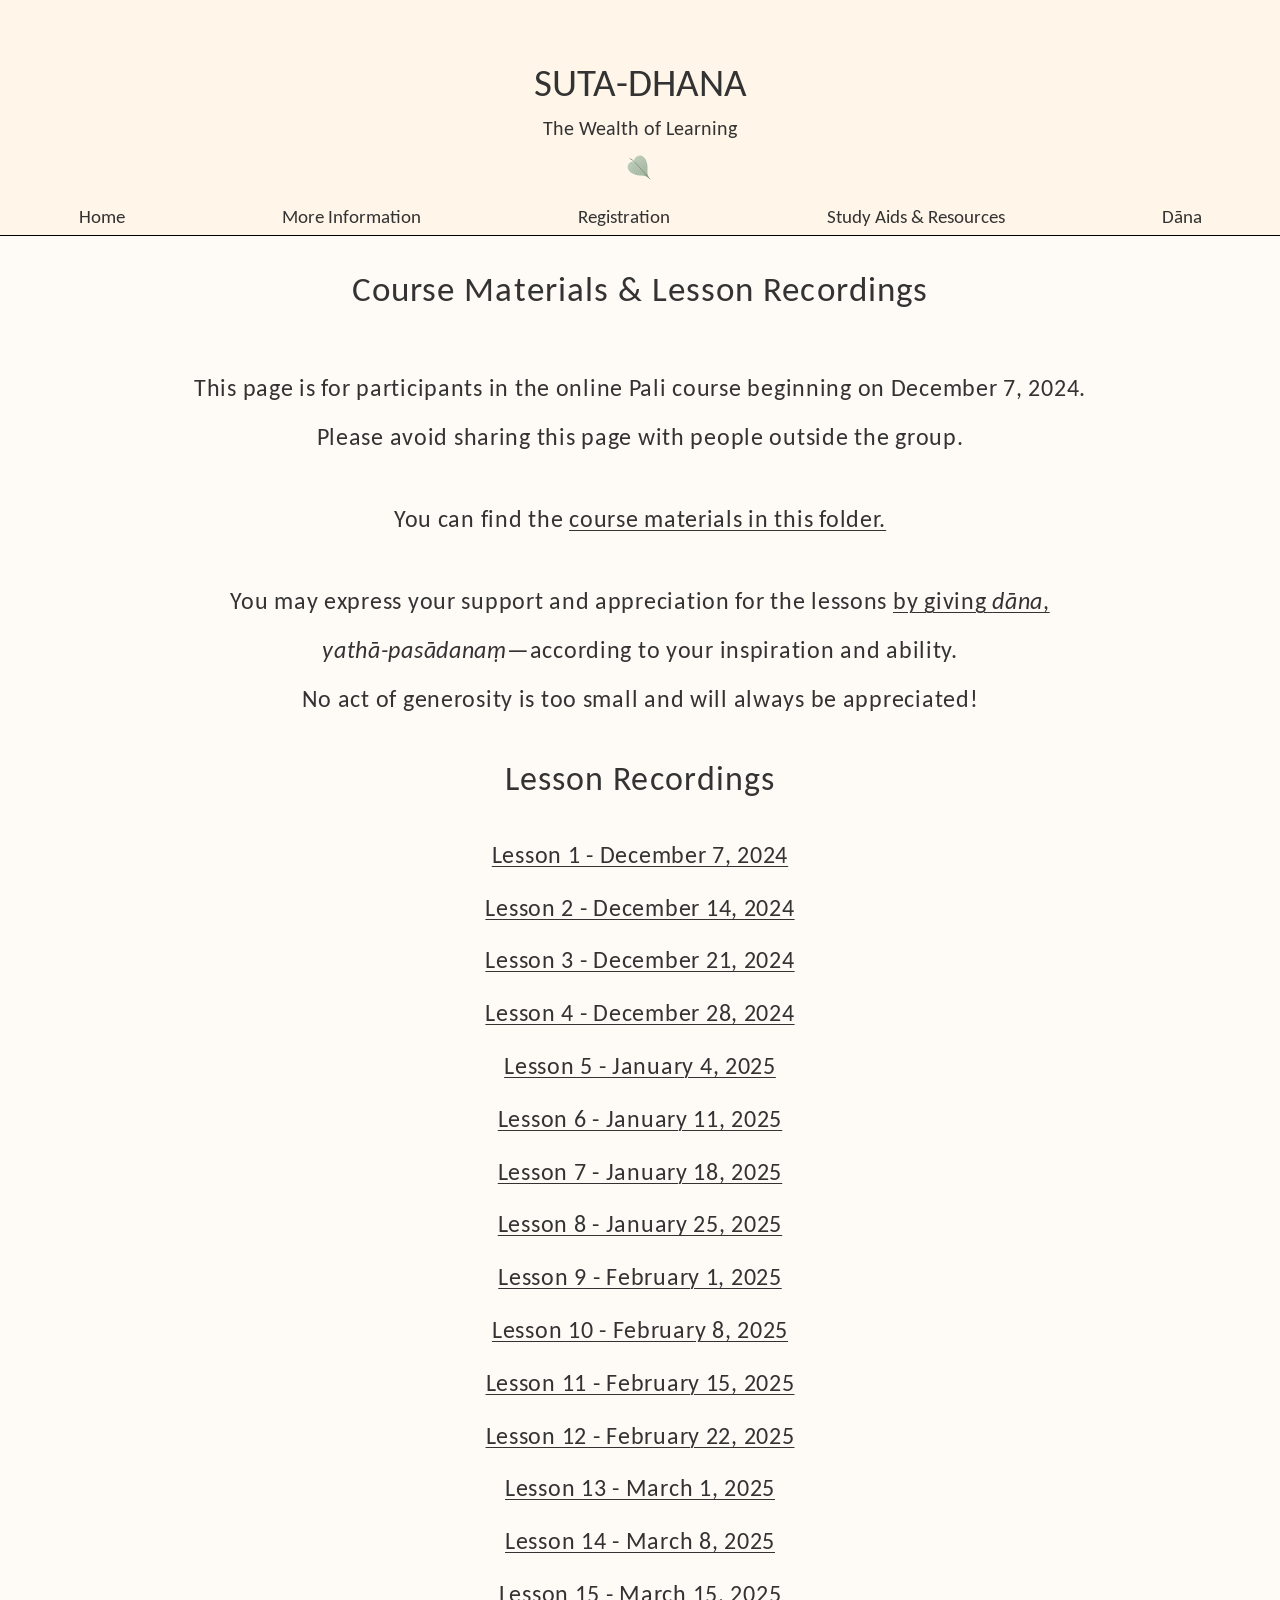
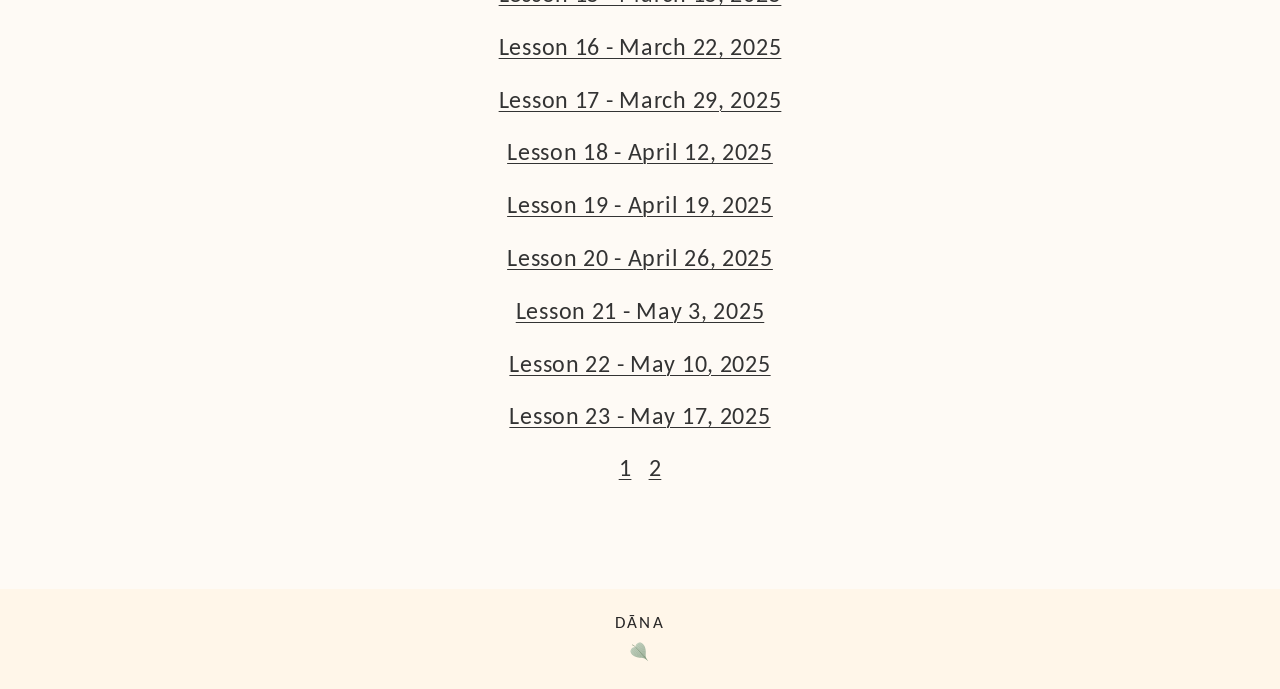
==== 1/index.html @ 79109514 "Menu arrow: hide the part above the line Co-Authored-By: Claude Opus 5.5 <noreply@anthropic.com> Cla" ====
<!doctype html>
<html lang="en">
<head>
<meta charset="utf-8">
<meta name="viewport" content="width=device-width, initial-scale=1">
<title>1 | SUTA-DHANA</title>

<meta property="og:title" content="1 | SUTA-DHANA">
<meta property="og:site_name" content="SUTA-DHANA">
<meta property="og:url" content="https://www.sutadhana.com/1">
<meta name="google-site-verification" content="1Zi5jL2XU_an9RShy3Urpecro5rbOCZsxssGdljeDTs">
<meta name="msvalidate.01" content="31045E5BEB0F0FA9DA4D48A73254A06D">
<link rel="canonical" href="https://www.sutadhana.com/1">
<meta name="robots" content="noindex">
<link rel="icon" href="../assets/leaf.svg" type="image/svg+xml">
<link rel="preconnect" href="https://fonts.googleapis.com">
<link rel="preconnect" href="https://fonts.gstatic.com" crossorigin>
<link href="https://fonts.googleapis.com/css2?family=Carlito:ital,wght@0,400;0,700;1,400&family=Heebo:wght@300&display=swap" rel="stylesheet">
<link rel="stylesheet" href="../assets/style.css?v=6">
</head>
<body>
<a class="skip" href="#main">Skip to Main Content</a>
<header class="site-header">
  <a class="brand" href="../">SUTA-DHANA</a>
  <p class="tagline">The Wealth of Learning</p>
  <img class="leaf" src="../assets/leaf.svg" alt="" width="34" height="34">
  <nav aria-label="Site"><ul><li><a href="../">Home</a></li><li><a href="../more-information/">More Information</a></li><li><a href="../registration/">Registration</a></li><li><a href="../study-aids-resources/">Study Aids &amp; Resources</a></li><li><a href="../d%C4%81na/">Dāna</a></li></ul></nav>
</header>
<main id="main">

<section class="band prose center">
  <h1 class="page-title">Course Materials &amp; Lesson Recordings</h1>
  <p>This page is for participants in the online Pali course beginning on December 7, 2024.<br>Please avoid sharing this page with people outside the group.</p>
  
  <p>You can find the <a href="https://vipassanatrust-my.sharepoint.com/:f:/g/personal/mor_ifrah_dhamma_org/Er7VzQrjdDhNlajwcHk9JBcBuGQPhOGr_GOzfE1rk6DACA?e=k2adtb">course materials in this folder.</a></p>
  <p>You may express your support and appreciation for the lessons <a href="https://paypal.me/sutadhana?country.x=IL&locale.x=en_US">by giving <em>dāna</em>,</a><br><em>yathā-pasādanaṃ</em>—according to your inspiration and ability.<br>No act of generosity is too small and will always be appreciated!</p>
  <h2 class="section-h">Lesson Recordings</h2>
  <ul class="recs"><li><a href="https://vipassanatrust-my.sharepoint.com/:v:/g/personal/mor_ifrah_dhamma_org/EWot0SCQHkxFsFdSp2YxpIkB9xtXpBBGP6aLZ2snIsMVrQ?e=UJjLa4">Lesson 1 - December 7, 2024</a></li><li><a href="https://vipassanatrust-my.sharepoint.com/:v:/g/personal/mor_ifrah_dhamma_org/EeVJA6hK9ttNlKOUwK4Dec8BzSCnsr7F3egWa2uI0Bn2dQ?e=gJEty7">Lesson 2 - December 14, 2024</a></li><li><a href="https://vipassanatrust-my.sharepoint.com/:v:/g/personal/mor_ifrah_dhamma_org/EWhkx1FvSrNMnU5Nqx1fpcIBiS7IsZ9H_KXKrCWP6f57uQ?e=LYz7y8">Lesson 3 - December 21, 2024</a></li><li><a href="https://vipassanatrust-my.sharepoint.com/:v:/g/personal/mor_ifrah_dhamma_org/ETKOzZnPRZVDvdYTXExYrFsBnj7MSH6Myc98xQ-Ygp7_Xg?e=DeC3sv">Lesson 4 - December 28, 2024</a></li><li><a href="https://vipassanatrust-my.sharepoint.com/:v:/g/personal/mor_ifrah_dhamma_org/ETUY3jylbMJEkQsCcZSjxG0BerVgAHs6MJr9P5j6ByOc_g?e=M6KBVQ">Lesson 5 - January 4, 2025</a></li><li><a href="https://vipassanatrust-my.sharepoint.com/:v:/g/personal/mor_ifrah_dhamma_org/ESwkET15wg1BnZGrRha4EQ4BaA75fCr-i27UNPAOP3etuQ?e=V7u06j">Lesson 6 - January 11, 2025</a></li><li><a href="https://vipassanatrust-my.sharepoint.com/:v:/g/personal/mor_ifrah_dhamma_org/Eax-sgaNz8RNgSkjWygwcq8BS5mQ-Mkwwkcxjas1CAn3XQ?e=hvg7m6">Lesson 7 - January 18, 2025</a></li><li><a href="https://vipassanatrust-my.sharepoint.com/:v:/g/personal/mor_ifrah_dhamma_org/EZKUBwdr60dJvaoR12q7AFABwSbgyZsxzAFrxtxVpJf36g?e=vNQc0V">Lesson 8 - January 25, 2025</a></li><li><a href="https://vipassanatrust-my.sharepoint.com/:v:/g/personal/mor_ifrah_dhamma_org/EQDHVoCnZb9DiqFkI2yGYrYB_4xxRRQngEApupico_jXCg?e=f8RqA3">Lesson 9 - February 1, 2025</a></li><li><a href="https://vipassanatrust-my.sharepoint.com/:v:/g/personal/mor_ifrah_dhamma_org/EXBkuRPgX_dNmtM4FeCmb9gBZhrYvgaJ8_q01w2rlEJYXA?nav=eyJyZWZlcnJhbEluZm8iOnsicmVmZXJyYWxBcHAiOiJTdHJlYW1XZWJBcHAiLCJyZWZlcnJhbFZpZXciOiJTaGFyZURpYWxvZy1MaW5rIiwicmVmZXJyYWxBcHBQbGF0Zm9ybSI6IldlYiIsInJlZmVycmFsTW9kZSI6InZpZXcifX0%3D&amp;e=vrieeV">Lesson 10 - February 8, 2025</a></li><li><a href="https://vipassanatrust-my.sharepoint.com/:v:/g/personal/mor_ifrah_dhamma_org/Ed_M8pS4aqhFpPYHHXGyGcABBWbJ_nW5stOLmjbScJztGw?e=BTEaPM">Lesson 11 - February 15, 2025</a></li><li><a href="https://vipassanatrust-my.sharepoint.com/:v:/g/personal/mor_ifrah_dhamma_org/EapHba7VU9JCia18Of8M1boB1ExCD1OnH5QPIJKAvmL-OA?e=pDdRjB">Lesson 12 - February 22, 2025</a></li><li><a href="https://vipassanatrust-my.sharepoint.com/:v:/g/personal/mor_ifrah_dhamma_org/ET8-GgEI7RdHiH69-c32CrYB3GdiFu0dNzO4dN37BYLU2g?e=7eyZY7">Lesson 13 - March 1, 2025</a></li><li><a href="https://vipassanatrust-my.sharepoint.com/:v:/g/personal/mor_ifrah_dhamma_org/EUyxKMyyE19EtGWp9gvEd-gBXGWtfmza3pvTzNJxlEBCrg?nav=eyJyZWZlcnJhbEluZm8iOnsicmVmZXJyYWxBcHAiOiJTdHJlYW1XZWJBcHAiLCJyZWZlcnJhbFZpZXciOiJTaGFyZURpYWxvZy1MaW5rIiwicmVmZXJyYWxBcHBQbGF0Zm9ybSI6IldlYiIsInJlZmVycmFsTW9kZSI6InZpZXcifX0%3D&amp;e=7NLlAO">Lesson 14 - March 8, 2025</a></li><li><a href="https://vipassanatrust-my.sharepoint.com/:v:/g/personal/mor_ifrah_dhamma_org/Eb2_U5FVEmRGlllB9-Lu2PABKJ6SaP6N1JsD-P_QXu5PFw?nav=eyJyZWZlcnJhbEluZm8iOnsicmVmZXJyYWxBcHAiOiJTdHJlYW1XZWJBcHAiLCJyZWZlcnJhbFZpZXciOiJTaGFyZURpYWxvZy1MaW5rIiwicmVmZXJyYWxBcHBQbGF0Zm9ybSI6IldlYiIsInJlZmVycmFsTW9kZSI6InZpZXcifX0%3D&amp;e=rlgQwX">Lesson 15 - March 15, 2025</a></li><li><a href="https://vipassanatrust-my.sharepoint.com/:v:/g/personal/mor_ifrah_dhamma_org/EXZ1kBDcKdBPkzOChhShE9ABkC7K7mYTJGc5MlPdqpmkQA?e=4Qtn1s">Lesson 16 - March 22, 2025</a></li><li><a href="https://vipassanatrust-my.sharepoint.com/:v:/g/personal/mor_ifrah_dhamma_org/EUAaRQuprnVKuAoi_aHsn5kB2Q3zmv_p_v4X7i44GJplhQ?e=OoWvGj">Lesson 17 - March 29, 2025</a></li><li><a href="https://vipassanatrust-my.sharepoint.com/:v:/g/personal/mor_ifrah_dhamma_org/EdowrdCh8WhOvjepSYVbCUUBFFx1knecP7wVsVuSUJzhHQ?nav=eyJyZWZlcnJhbEluZm8iOnsicmVmZXJyYWxBcHAiOiJTdHJlYW1XZWJBcHAiLCJyZWZlcnJhbFZpZXciOiJTaGFyZURpYWxvZy1MaW5rIiwicmVmZXJyYWxBcHBQbGF0Zm9ybSI6IldlYiIsInJlZmVycmFsTW9kZSI6InZpZXcifX0%3D&amp;e=WlLAab">Lesson 18 - April 12, 2025</a></li><li><a href="https://vipassanatrust-my.sharepoint.com/:v:/g/personal/mor_ifrah_dhamma_org/EUjZtwnplZBIvkWxyFLZMXABwtKFrhtr2Jle4H5qKtyLJQ?e=1HGsty">Lesson 19 - April 19, 2025</a></li><li><a href="https://vipassanatrust-my.sharepoint.com/:v:/g/personal/mor_ifrah_dhamma_org/Ece6StL9aHBEiFy0mEJVJbIBKO57zWnablKawBnv15bWRQ?e=bB8rb5">Lesson 20 - April 26, 2025</a></li><li><a href="https://vipassanatrust-my.sharepoint.com/:v:/g/personal/mor_ifrah_dhamma_org/EZFWSALdx6tCoSlhGrp2YxABBLiNJLrpUpMQN_UrFSFgTw?nav=eyJyZWZlcnJhbEluZm8iOnsicmVmZXJyYWxBcHAiOiJTdHJlYW1XZWJBcHAiLCJyZWZlcnJhbFZpZXciOiJTaGFyZURpYWxvZy1MaW5rIiwicmVmZXJyYWxBcHBQbGF0Zm9ybSI6IldlYiIsInJlZmVycmFsTW9kZSI6InZpZXcifX0%3D&amp;e=d8uVzc">Lesson 21 - May 3, 2025</a></li><li><a href="https://vipassanatrust-my.sharepoint.com/:v:/g/personal/mor_ifrah_dhamma_org/EdHgIv87BS9NsOE1RInXbbgB1W7RPvIpewRf8-15ug1PKA?e=vmMGDO">Lesson 22 - May 10, 2025</a></li><li><a href="https://vipassanatrust-my.sharepoint.com/:v:/g/personal/mor_ifrah_dhamma_org/ETTYLXDvyEVHiiQKzU-edRUBJx2uo30PEiaelid7t1pWnQ?e=nZPuM8">Lesson 23 - May 17, 2025</a></li></ul>
  <p class="center"><a href="https://5d488c73-5c27-4af7-9c7f-d8918f9828d2.filesusr.com/ugd/847b2b_65d874c29c6a4def858067d42d9f61cf.pdf">1</a> &nbsp; <a href="https://5d488c73-5c27-4af7-9c7f-d8918f9828d2.filesusr.com/ugd/847b2b_5e6abbe9508a47af90700cd9c1a6713d.pdf">2</a></p>
</section>

</main>
<footer class="site-footer">
  <a href="../d%C4%81na/">DĀNA</a>
  <img src="../assets/leaf.svg" alt="" width="26" height="26">
</footer>
<script>try{if("scrollRestoration" in history)history.scrollRestoration="manual";if(!location.hash)window.scrollTo(0,0);}catch(e){}</script>
</body>
</html>
---- assets/style.css ----
/* SUTA-DHANA — typography and header colors matched to the original site;
   accents shared with the Pali course app (learn.sutadhana.com) */

/* Calibri files: served from this site (assets/fonts, added at deploy);
   the Wix copies are a fallback until then. */
@font-face { font-family: "SD Calibri Light"; font-display: swap;
  src: url("fonts/calibri-light.woff2") format("woff2"),
       url("https://static.wixstatic.com/ufonts/1305c3_b148631cfd154436a624ee6597fe7682/woff2/file.woff2") format("woff2"); }
@font-face { font-family: "SD Calibri"; font-display: swap;
  src: url("fonts/calibri.woff2") format("woff2"),
       url("https://static.wixstatic.com/ufonts/343069_4415df9871d943c59d432c7dc4fa5beb/woff2/file.woff2") format("woff2"); }
@font-face { font-family: "SD Calibri Bold"; font-weight: 700; font-display: swap;
  src: url("fonts/calibri-bold.woff2") format("woff2"),
       url("https://static.wixstatic.com/ufonts/343069_fca013bff4a24d8c90afe352e06c98c0/woff2/file.woff2") format("woff2"); }

@font-face { font-family: "SD Heebo"; font-weight: 300; font-display: swap;
  src: url("fonts/heebo.woff2") format("woff2"),
       url("https://static.parastorage.com/tag-bundler/api/v1/fonts-cache/googlefont/woff2/s/heebo/v15/NGSpv5_NC0k9P_v6ZUCbLRAHxK1EiSysd0mm.woff2") format("woff2"); }

:root {
  --frame: #FFF6E9;      /* header & footer, as on the original site */
  --surface: #FEFAF5;    /* page */
  --soft: #EEEFE9;       /* alternating bands */
  --ink: #333333;
  --muted: #5F655C;
  --line: #D8D3C4;
  --accent: #5E6E58;     /* sage, shared with the course app */
  --accent-hover: #45523F;
  --accent-ink: #FEFAF5;
  --closed: #FFBABA;
  --hl: #E5F0FE;
  --light: "SD Calibri Light", "Calibri Light", Carlito, Calibri, "Segoe UI", sans-serif;
  --reg: "SD Calibri", Calibri, Carlito, "Segoe UI", sans-serif;
  --bold: "SD Calibri Bold", Calibri, Carlito, "Segoe UI", sans-serif;
  --quote: "SD Heebo", "Heebo", sans-serif;
  --col: 980px;
}
* { box-sizing: border-box; }
html { scroll-behavior: auto; }
body { margin: 0; min-height: 100vh; display: flex; flex-direction: column; background: var(--surface); color: var(--ink);
  font-family: var(--light); font-size: 24px; line-height: 2.05; letter-spacing: .03em; -webkit-text-size-adjust: 100%; -webkit-font-smoothing: antialiased; -moz-osx-font-smoothing: grayscale;
  font-variant-ligatures: common-ligatures; }
main { flex: 1 0 auto; }
a { color: var(--ink); text-decoration: underline; text-underline-offset: 3px; text-decoration-thickness: 1px; }
a:hover { color: var(--accent); }
img { max-width: 100%; }
em { font-style: italic; }
.skip { position: absolute; left: -9999px; }
.skip:focus { left: 16px; top: 8px; background: var(--surface); padding: 4px 8px; z-index: 9; }

/* Header */
.site-header { background: var(--frame); text-align: center; padding: 54px 0 0; border-bottom: 1px solid #000; }
.brand { font-family: var(--reg); font-size: 39px; line-height: 1.5; color: var(--ink); text-decoration: none; letter-spacing: 0; }
.brand:hover { color: var(--ink); }
.tagline { margin: 0 0 4px; font-size: 20px; line-height: 1.5; letter-spacing: 0; }
.site-header .leaf { display: block; margin: 8px auto 13px; }
nav ul { list-style: none; margin: 0; padding: 0; display: flex; }
nav li { flex: 1 1 auto; }
nav a { display: block; position: relative; padding: 0 8px; font-size: 19px; line-height: 37px; letter-spacing: 0; color: var(--ink); text-decoration: none; white-space: nowrap; }
nav a:hover { color: var(--accent); }
nav a[aria-current="page"]::after { content: ""; position: absolute; left: 50%; bottom: -1px; width: 13px; height: 13px; background: var(--surface);
  border-right: 1px solid #000; border-bottom: 1px solid #000; transform: translate(-50%, 50%) rotate(45deg); clip-path: polygon(100% 0, 100% 100%, 0 100%); }

/* Bands: one centered column */
.band { padding-block: 57px 64px; padding-inline: max(16px, calc((100% - var(--col)) / 2)); }
.center { text-align: center; }
.right { text-align: right; }
.soft { background: var(--soft); }
.page-title { font-family: var(--reg); font-weight: 400; font-size: 35px; line-height: 1.4; letter-spacing: .03em; margin: 0 0 47px; text-wrap: balance; }
.page-title .wide { letter-spacing: .15em; }
.subtitle { font-family: var(--reg); font-weight: 400; font-size: 28px; line-height: 1.48; letter-spacing: .05em; margin: 0 0 36px; }
.subtitle.light { font-family: var(--light); font-size: 31px; letter-spacing: 0; }
.intro p { margin: 0 0 32px; }
.intro p:last-child { margin-bottom: 0; }
.prose { padding-block: 29px 64px; padding-inline: max(16px, calc((100% - 1040px) / 2)); }
.prose .page-title { margin-bottom: 49px; }
.prose h3 { font-family: var(--bold); font-weight: 700; font-size: 27px; line-height: inherit; margin: 0; }
.prose p { margin: 0 0 33px; }
.btn-outline, .btn, button { display: inline-block; font-family: var(--reg); font-size: 21px; letter-spacing: 0; line-height: 1.4; text-decoration: none; cursor: pointer; }
.btn-outline { border: 1px solid var(--ink); color: var(--ink); background: transparent; padding: 8px 32px; }
.btn-outline:hover { background: var(--accent); border-color: var(--accent); color: var(--accent-ink); }
.btn, button { border: 0; background: var(--accent); color: var(--accent-ink); border-radius: 999px; padding: 8px 42px; }
.btn:hover, button:hover { background: var(--accent-hover); color: var(--accent-ink); }

/* Home: floating leaves and the AN 5.47 quote, placed as on the original */
.intro { position: relative; padding-bottom: 47px; }
.deco { position: absolute; width: 40px; height: 40px; }
.deco-a { top: 337px; left: calc(50% - 483px); }
.deco-b { top: 703px; left: calc(50% + 452px); transform: scaleX(-1); }
.quote-band { background: var(--soft); padding-block: 45px 42px; }
.quote-band .leaf { display: block; }
.leaf-start { margin-left: 181px; }
.leaf-end { margin-left: 726px; transform: scaleX(-1); }
.quote-cols { display: grid; grid-template-columns: 570px 1fr; text-align: left; margin: 12px 0 20px; }
.quote-cols > * { min-width: 0; }
blockquote { margin: 0; max-width: 505px; font-family: var(--quote); font-weight: 300; font-style: italic; font-size: 19px; line-height: 2; letter-spacing: .05em; }
blockquote[lang="pi"], .ref { font-family: Tahoma, Verdana, "DejaVu Sans", sans-serif; font-weight: 400; }
@media (min-width: 761px) { blockquote { white-space: nowrap; } }
.ref { font-size: 15px; line-height: 2; letter-spacing: .05em; margin-top: 42px; }

/* Resources */
.toc-band { padding-block: 32px 30px; border-bottom: 1px solid var(--ink); }
.toc-band .page-title { margin-bottom: 43px; }
.toc-h { font-family: var(--reg); font-weight: 400; font-size: 31px; line-height: 1.3; letter-spacing: .03em; margin: 0 0 10px; }
ul.toc { margin: 0; padding-left: 39px; font-family: var(--light); font-size: 23px; line-height: 1.9; letter-spacing: .05em; }
ul.toc li::marker { color: var(--ink); }
.res-band { padding-block: 20px 70px; }
.res-band .section-h { padding-left: 25px; }
.section-h { font-family: var(--reg); font-weight: 400; font-size: 34px; line-height: 1.3; letter-spacing: .03em; margin: 0 0 28px; scroll-margin-top: 16px; }
ul.links { margin: 0; padding-left: 66px; line-height: 1.4; }
ul.links li { margin-bottom: 35px; }
ul.links li:last-child { margin-bottom: 0; }
ul.recs { list-style: none; padding: 0; margin: 0; line-height: 2.2; }

/* Registration */
.courses { padding-left: 1.2em; line-height: 1.2; }
.hl { background: var(--hl); }
.status.closed { background: var(--closed); padding: 0 4px; }
.card { background: var(--surface); border: 1px solid var(--muted); border-radius: 6px; box-shadow: 0 1px 2px rgba(51,51,51,.05), 0 4px 14px rgba(51,51,51,.06); padding: 24px; }
.form { display: grid; grid-template-columns: 1fr 1fr; gap: 14px 18px; max-width: 620px; margin: 32px auto 0; text-align: left; font-family: var(--reg); letter-spacing: 0; }
.form.narrow { max-width: 480px; }
.form label { display: flex; flex-direction: column; font-size: 17px; line-height: 1.4; gap: 4px; }
.form .full { grid-column: 1 / -1; }
.row3 { grid-column: 1 / -1; display: grid; grid-template-columns: 1fr 1fr 2fr; gap: 14px; }
input, select, textarea { font: inherit; font-size: 17px; color: var(--ink); background: #F7F7F4; border: 1px solid #A9AFA5; border-radius: 4px; padding: 6px 10px; width: 100%; }
input:focus, select:focus, textarea:focus { outline: 2px solid var(--accent); outline-offset: 1px; }
.hp { display: none; }

/* Dāna: the donation box, embedded as on the original site */
.dana-embed { padding: 0; }
.dana-embed iframe { display: block; width: 100%; height: 1095px; border: 0; background: var(--surface); }

/* Footer */
.site-footer { background: var(--frame); text-align: center; padding: 22px 16px 24px; display: flex; flex-direction: column; align-items: center; gap: 4px; }
.site-footer a { font-family: var(--light); color: #282626; text-decoration: none; font-size: 17px; letter-spacing: .12em; line-height: 1.4; }
.site-footer a:hover { color: var(--accent); }

@media (max-width: 760px) {
  body { font-size: 19px; line-height: 1.8; }
  .site-header { padding-top: 30px; }
  .brand { font-size: 33px; }
  nav ul { justify-content: center; flex-wrap: wrap; }
  nav li { flex: 0 0 auto; }
  nav a { font-size: 17px; line-height: 30px; padding: 0 10px 6px; }
  .band { padding-block: 44px; }
  .page-title { font-size: 29px; margin-bottom: 26px; }
  .subtitle { font-size: 23px; }
  .quote-cols { grid-template-columns: 1fr; gap: 28px; }
  .deco { display: none; }
  .leaf-start, .leaf-end { margin-left: auto; margin-right: auto; }
  .form, .row3 { grid-template-columns: 1fr; }
  ul.links { padding-left: 24px; }
  .res-band .section-h { padding-left: 0; }
  ul.toc { padding-left: 24px; }
  ul.links li { margin-bottom: 22px; }
  .section-h { font-size: 28px; }
  .dana-embed iframe { height: 1300px; }
}
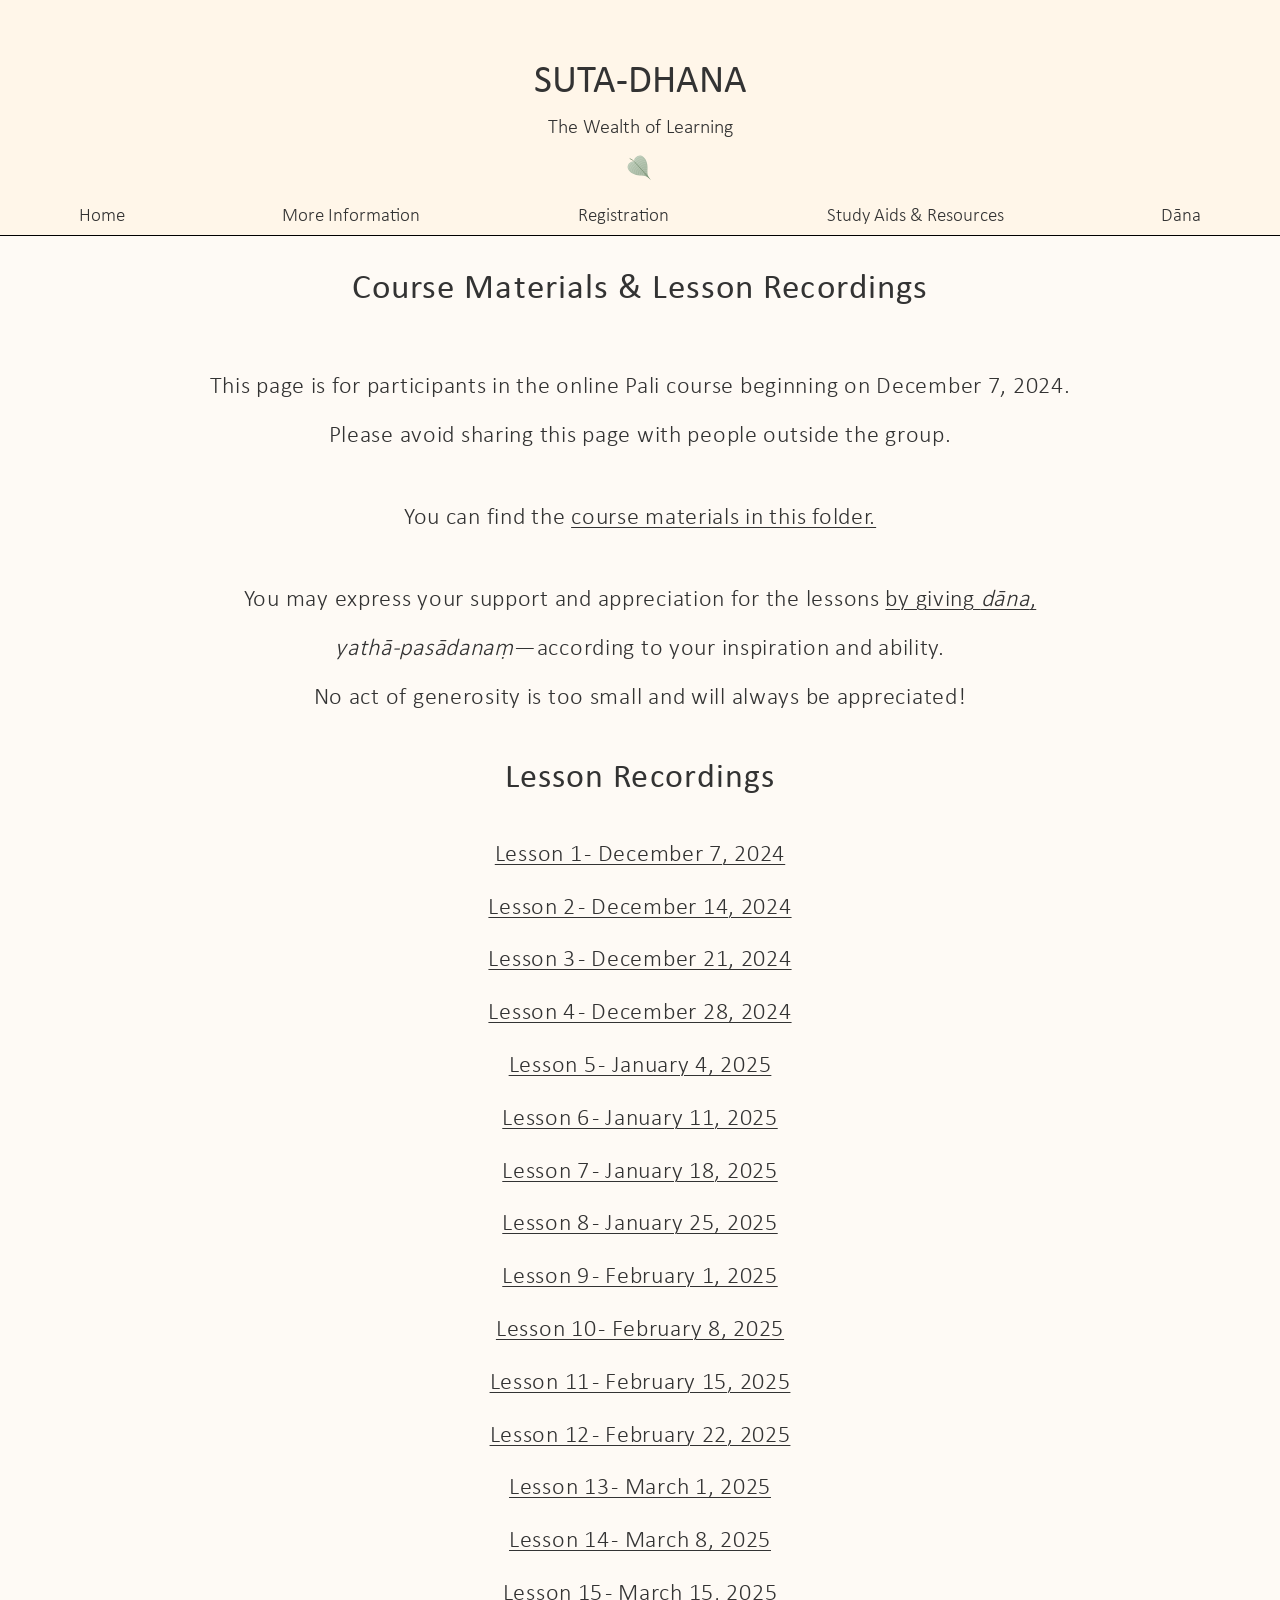
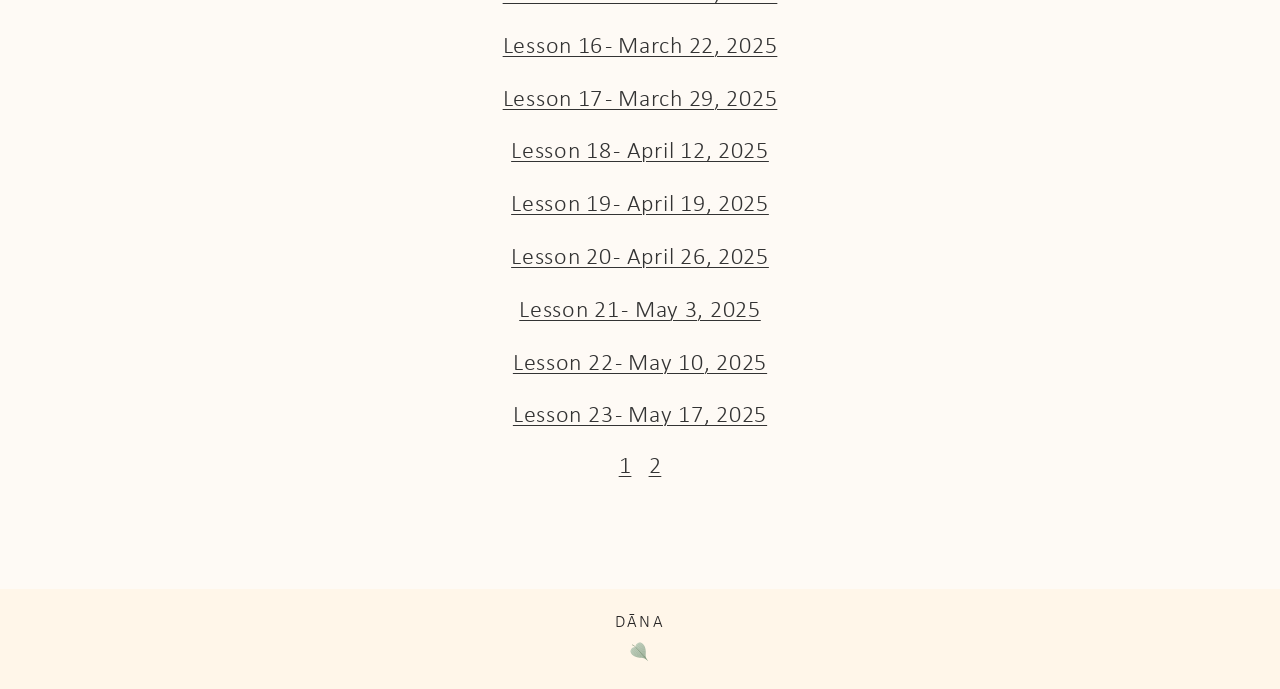
==== commit 754a6e5b: "Add Cloudflare Web Analytics to all pages Co-Authored-By: Claude Opus 5.5 <noreply@anthropic.com> Cl" ====
--- a/1/index.html
+++ b/1/index.html
@@ -16,7 +16,7 @@
 <link rel="preconnect" href="https://fonts.googleapis.com">
 <link rel="preconnect" href="https://fonts.gstatic.com" crossorigin>
 <link href="https://fonts.googleapis.com/css2?family=Carlito:ital,wght@0,400;0,700;1,400&family=Heebo:wght@300&display=swap" rel="stylesheet">
-<link rel="stylesheet" href="../assets/style.css?v=6">
+<link rel="stylesheet" href="../assets/style.css?v=8">
 </head>
 <body>
 <a class="skip" href="#main">Skip to Main Content</a>
@@ -36,7 +36,7 @@
   <p>You may express your support and appreciation for the lessons <a href="https://paypal.me/sutadhana?country.x=IL&locale.x=en_US">by giving <em>dāna</em>,</a><br><em>yathā-pasādanaṃ</em>—according to your inspiration and ability.<br>No act of generosity is too small and will always be appreciated!</p>
   <h2 class="section-h">Lesson Recordings</h2>
   <ul class="recs"><li><a href="https://vipassanatrust-my.sharepoint.com/:v:/g/personal/mor_ifrah_dhamma_org/EWot0SCQHkxFsFdSp2YxpIkB9xtXpBBGP6aLZ2snIsMVrQ?e=UJjLa4">Lesson 1 - December 7, 2024</a></li><li><a href="https://vipassanatrust-my.sharepoint.com/:v:/g/personal/mor_ifrah_dhamma_org/EeVJA6hK9ttNlKOUwK4Dec8BzSCnsr7F3egWa2uI0Bn2dQ?e=gJEty7">Lesson 2 - December 14, 2024</a></li><li><a href="https://vipassanatrust-my.sharepoint.com/:v:/g/personal/mor_ifrah_dhamma_org/EWhkx1FvSrNMnU5Nqx1fpcIBiS7IsZ9H_KXKrCWP6f57uQ?e=LYz7y8">Lesson 3 - December 21, 2024</a></li><li><a href="https://vipassanatrust-my.sharepoint.com/:v:/g/personal/mor_ifrah_dhamma_org/ETKOzZnPRZVDvdYTXExYrFsBnj7MSH6Myc98xQ-Ygp7_Xg?e=DeC3sv">Lesson 4 - December 28, 2024</a></li><li><a href="https://vipassanatrust-my.sharepoint.com/:v:/g/personal/mor_ifrah_dhamma_org/ETUY3jylbMJEkQsCcZSjxG0BerVgAHs6MJr9P5j6ByOc_g?e=M6KBVQ">Lesson 5 - January 4, 2025</a></li><li><a href="https://vipassanatrust-my.sharepoint.com/:v:/g/personal/mor_ifrah_dhamma_org/ESwkET15wg1BnZGrRha4EQ4BaA75fCr-i27UNPAOP3etuQ?e=V7u06j">Lesson 6 - January 11, 2025</a></li><li><a href="https://vipassanatrust-my.sharepoint.com/:v:/g/personal/mor_ifrah_dhamma_org/Eax-sgaNz8RNgSkjWygwcq8BS5mQ-Mkwwkcxjas1CAn3XQ?e=hvg7m6">Lesson 7 - January 18, 2025</a></li><li><a href="https://vipassanatrust-my.sharepoint.com/:v:/g/personal/mor_ifrah_dhamma_org/EZKUBwdr60dJvaoR12q7AFABwSbgyZsxzAFrxtxVpJf36g?e=vNQc0V">Lesson 8 - January 25, 2025</a></li><li><a href="https://vipassanatrust-my.sharepoint.com/:v:/g/personal/mor_ifrah_dhamma_org/EQDHVoCnZb9DiqFkI2yGYrYB_4xxRRQngEApupico_jXCg?e=f8RqA3">Lesson 9 - February 1, 2025</a></li><li><a href="https://vipassanatrust-my.sharepoint.com/:v:/g/personal/mor_ifrah_dhamma_org/EXBkuRPgX_dNmtM4FeCmb9gBZhrYvgaJ8_q01w2rlEJYXA?nav=eyJyZWZlcnJhbEluZm8iOnsicmVmZXJyYWxBcHAiOiJTdHJlYW1XZWJBcHAiLCJyZWZlcnJhbFZpZXciOiJTaGFyZURpYWxvZy1MaW5rIiwicmVmZXJyYWxBcHBQbGF0Zm9ybSI6IldlYiIsInJlZmVycmFsTW9kZSI6InZpZXcifX0%3D&amp;e=vrieeV">Lesson 10 - February 8, 2025</a></li><li><a href="https://vipassanatrust-my.sharepoint.com/:v:/g/personal/mor_ifrah_dhamma_org/Ed_M8pS4aqhFpPYHHXGyGcABBWbJ_nW5stOLmjbScJztGw?e=BTEaPM">Lesson 11 - February 15, 2025</a></li><li><a href="https://vipassanatrust-my.sharepoint.com/:v:/g/personal/mor_ifrah_dhamma_org/EapHba7VU9JCia18Of8M1boB1ExCD1OnH5QPIJKAvmL-OA?e=pDdRjB">Lesson 12 - February 22, 2025</a></li><li><a href="https://vipassanatrust-my.sharepoint.com/:v:/g/personal/mor_ifrah_dhamma_org/ET8-GgEI7RdHiH69-c32CrYB3GdiFu0dNzO4dN37BYLU2g?e=7eyZY7">Lesson 13 - March 1, 2025</a></li><li><a href="https://vipassanatrust-my.sharepoint.com/:v:/g/personal/mor_ifrah_dhamma_org/EUyxKMyyE19EtGWp9gvEd-gBXGWtfmza3pvTzNJxlEBCrg?nav=eyJyZWZlcnJhbEluZm8iOnsicmVmZXJyYWxBcHAiOiJTdHJlYW1XZWJBcHAiLCJyZWZlcnJhbFZpZXciOiJTaGFyZURpYWxvZy1MaW5rIiwicmVmZXJyYWxBcHBQbGF0Zm9ybSI6IldlYiIsInJlZmVycmFsTW9kZSI6InZpZXcifX0%3D&amp;e=7NLlAO">Lesson 14 - March 8, 2025</a></li><li><a href="https://vipassanatrust-my.sharepoint.com/:v:/g/personal/mor_ifrah_dhamma_org/Eb2_U5FVEmRGlllB9-Lu2PABKJ6SaP6N1JsD-P_QXu5PFw?nav=eyJyZWZlcnJhbEluZm8iOnsicmVmZXJyYWxBcHAiOiJTdHJlYW1XZWJBcHAiLCJyZWZlcnJhbFZpZXciOiJTaGFyZURpYWxvZy1MaW5rIiwicmVmZXJyYWxBcHBQbGF0Zm9ybSI6IldlYiIsInJlZmVycmFsTW9kZSI6InZpZXcifX0%3D&amp;e=rlgQwX">Lesson 15 - March 15, 2025</a></li><li><a href="https://vipassanatrust-my.sharepoint.com/:v:/g/personal/mor_ifrah_dhamma_org/EXZ1kBDcKdBPkzOChhShE9ABkC7K7mYTJGc5MlPdqpmkQA?e=4Qtn1s">Lesson 16 - March 22, 2025</a></li><li><a href="https://vipassanatrust-my.sharepoint.com/:v:/g/personal/mor_ifrah_dhamma_org/EUAaRQuprnVKuAoi_aHsn5kB2Q3zmv_p_v4X7i44GJplhQ?e=OoWvGj">Lesson 17 - March 29, 2025</a></li><li><a href="https://vipassanatrust-my.sharepoint.com/:v:/g/personal/mor_ifrah_dhamma_org/EdowrdCh8WhOvjepSYVbCUUBFFx1knecP7wVsVuSUJzhHQ?nav=eyJyZWZlcnJhbEluZm8iOnsicmVmZXJyYWxBcHAiOiJTdHJlYW1XZWJBcHAiLCJyZWZlcnJhbFZpZXciOiJTaGFyZURpYWxvZy1MaW5rIiwicmVmZXJyYWxBcHBQbGF0Zm9ybSI6IldlYiIsInJlZmVycmFsTW9kZSI6InZpZXcifX0%3D&amp;e=WlLAab">Lesson 18 - April 12, 2025</a></li><li><a href="https://vipassanatrust-my.sharepoint.com/:v:/g/personal/mor_ifrah_dhamma_org/EUjZtwnplZBIvkWxyFLZMXABwtKFrhtr2Jle4H5qKtyLJQ?e=1HGsty">Lesson 19 - April 19, 2025</a></li><li><a href="https://vipassanatrust-my.sharepoint.com/:v:/g/personal/mor_ifrah_dhamma_org/Ece6StL9aHBEiFy0mEJVJbIBKO57zWnablKawBnv15bWRQ?e=bB8rb5">Lesson 20 - April 26, 2025</a></li><li><a href="https://vipassanatrust-my.sharepoint.com/:v:/g/personal/mor_ifrah_dhamma_org/EZFWSALdx6tCoSlhGrp2YxABBLiNJLrpUpMQN_UrFSFgTw?nav=eyJyZWZlcnJhbEluZm8iOnsicmVmZXJyYWxBcHAiOiJTdHJlYW1XZWJBcHAiLCJyZWZlcnJhbFZpZXciOiJTaGFyZURpYWxvZy1MaW5rIiwicmVmZXJyYWxBcHBQbGF0Zm9ybSI6IldlYiIsInJlZmVycmFsTW9kZSI6InZpZXcifX0%3D&amp;e=d8uVzc">Lesson 21 - May 3, 2025</a></li><li><a href="https://vipassanatrust-my.sharepoint.com/:v:/g/personal/mor_ifrah_dhamma_org/EdHgIv87BS9NsOE1RInXbbgB1W7RPvIpewRf8-15ug1PKA?e=vmMGDO">Lesson 22 - May 10, 2025</a></li><li><a href="https://vipassanatrust-my.sharepoint.com/:v:/g/personal/mor_ifrah_dhamma_org/ETTYLXDvyEVHiiQKzU-edRUBJx2uo30PEiaelid7t1pWnQ?e=nZPuM8">Lesson 23 - May 17, 2025</a></li></ul>
-  <p class="center"><a href="https://5d488c73-5c27-4af7-9c7f-d8918f9828d2.filesusr.com/ugd/847b2b_65d874c29c6a4def858067d42d9f61cf.pdf">1</a> &nbsp; <a href="https://5d488c73-5c27-4af7-9c7f-d8918f9828d2.filesusr.com/ugd/847b2b_5e6abbe9508a47af90700cd9c1a6713d.pdf">2</a></p>
+  <p class="center"><a href="../assets/files/pali-workshop-booklet.pdf">1</a> &nbsp; <a href="../assets/files/pali-grammar-summary.pdf">2</a></p>
 </section>
 
 </main>
@@ -45,5 +45,6 @@
   <img src="../assets/leaf.svg" alt="" width="26" height="26">
 </footer>
 <script>try{if("scrollRestoration" in history)history.scrollRestoration="manual";if(!location.hash)window.scrollTo(0,0);}catch(e){}</script>
+<!-- Cloudflare Web Analytics --><script defer src='https://static.cloudflareinsights.com/beacon.min.js' data-cf-beacon='{"token": "a567cd92b4b54e6aac4dd3707e3bd36f"}'></script><!-- End Cloudflare Web Analytics -->
 </body>
 </html>
--- a/assets/style.css
+++ b/assets/style.css
@@ -87,15 +87,16 @@
 .deco { position: absolute; width: 40px; height: 40px; }
 .deco-a { top: 337px; left: calc(50% - 483px); }
 .deco-b { top: 703px; left: calc(50% + 452px); transform: scaleX(-1); }
-.quote-band { background: var(--soft); padding-block: 45px 42px; }
+.quote-band { background: var(--soft); padding-block: 45px 42px; padding-inline: max(16px, calc((100% - 1100px) / 2)); }
 .quote-band .leaf { display: block; }
 .leaf-start { margin-left: 181px; }
 .leaf-end { margin-left: 726px; transform: scaleX(-1); }
-.quote-cols { display: grid; grid-template-columns: 570px 1fr; text-align: left; margin: 12px 0 20px; }
+.quote-cols { display: grid; grid-template-columns: auto auto; justify-content: space-between; column-gap: 56px; text-align: left; margin: 12px 0 20px; }
 .quote-cols > * { min-width: 0; }
-blockquote { margin: 0; max-width: 505px; font-family: var(--quote); font-weight: 300; font-style: italic; font-size: 19px; line-height: 2; letter-spacing: .05em; }
+blockquote { margin: 0; font-family: var(--quote); font-weight: 300; font-style: italic; font-size: 19px; line-height: 2; letter-spacing: .05em; }
 blockquote[lang="pi"], .ref { font-family: Tahoma, Verdana, "DejaVu Sans", sans-serif; font-weight: 400; }
-@media (min-width: 761px) { blockquote { white-space: nowrap; } }
+@media (min-width: 1150px) { blockquote { white-space: nowrap; } }
+@media (max-width: 1149px) { .quote-cols { grid-template-columns: 1fr 1fr; } }
 .ref { font-size: 15px; line-height: 2; letter-spacing: .05em; margin-top: 42px; }
 
 /* Resources */
@@ -126,9 +127,25 @@
 input:focus, select:focus, textarea:focus { outline: 2px solid var(--accent); outline-offset: 1px; }
 .hp { display: none; }
 
-/* Dāna: the donation box, embedded as on the original site */
-.dana-embed { padding: 0; }
-.dana-embed iframe { display: block; width: 100%; height: 1095px; border: 0; background: var(--surface); }
+/* Dāna: donation box (card or PayPal) */
+.dana .intro { max-width: 820px; margin: 0 auto; padding-bottom: 0; text-align: left; }
+.dana-box { max-width: 520px; margin: 44px auto 0; padding: 26px 24px 22px; font-family: var(--reg); letter-spacing: 0; line-height: 1.4; }
+.dana-h { font-family: var(--reg); font-weight: 400; font-size: 22px; margin: 0 0 16px; }
+.dana-amounts { display: grid; grid-template-columns: repeat(3, 1fr); gap: 10px; }
+.dana-amounts button { border-radius: 8px; padding: 0; height: 50px; font-size: 21px; background: var(--soft); color: var(--ink); border: 1px solid var(--line); }
+.dana-amounts button:hover { background: var(--line); color: var(--ink); }
+.dana-amounts button[aria-pressed="true"] { background: var(--accent); border-color: var(--accent); color: var(--accent-ink); }
+.dana-other { display: flex; align-items: center; gap: 8px; margin-top: 12px; border: 1px solid #A9AFA5; border-radius: 8px; padding: 0 14px; background: #F7F7F4; }
+.dana-other span { font-size: 20px; color: var(--muted); }
+.dana-other input { border: 0; background: transparent; padding: 0; height: 48px; font-size: 20px; }
+.dana-other input:focus { outline: none; }
+.dana-other:focus-within { outline: 2px solid var(--accent); outline-offset: 1px; }
+.dana-note { font-size: 16px; color: var(--muted); margin: 16px 0 0; }
+#dana-buttons { margin-top: 18px; min-height: 120px; }
+.dana-wait { font-size: 17px; color: var(--muted); margin: 0; padding-top: 24px; }
+.dana-msg { font-size: 16px; color: #7A2E1E; min-height: 1em; margin: 6px 0 0; }
+.dana-done { margin-top: 44px; }
+.dana-done p { margin: 0 0 12px; }
 
 /* Footer */
 .site-footer { background: var(--frame); text-align: center; padding: 22px 16px 24px; display: flex; flex-direction: column; align-items: center; gap: 4px; }
@@ -142,6 +159,8 @@
   nav ul { justify-content: center; flex-wrap: wrap; }
   nav li { flex: 0 0 auto; }
   nav a { font-size: 17px; line-height: 30px; padding: 0 10px 6px; }
+  nav a[aria-current="page"] { font-family: var(--bold); font-weight: 700; }
+  nav a[aria-current="page"]::after { display: none; }
   .band { padding-block: 44px; }
   .page-title { font-size: 29px; margin-bottom: 26px; }
   .subtitle { font-size: 23px; }
@@ -154,5 +173,10 @@
   ul.toc { padding-left: 24px; }
   ul.links li { margin-bottom: 22px; }
   .section-h { font-size: 28px; }
-  .dana-embed iframe { height: 1300px; }
 }
+
+/* Form result message */
+.form-msg { margin: 4px 0 0; font-size: 17px; line-height: 1.5; padding: 10px 14px; border-radius: 4px; }
+.form-msg.ok { background: #E3EEDF; color: #2F5233; }
+.form-msg.err { background: #F8E1DC; color: #7A2E1E; }
+.form-msg.err a { color: inherit; }
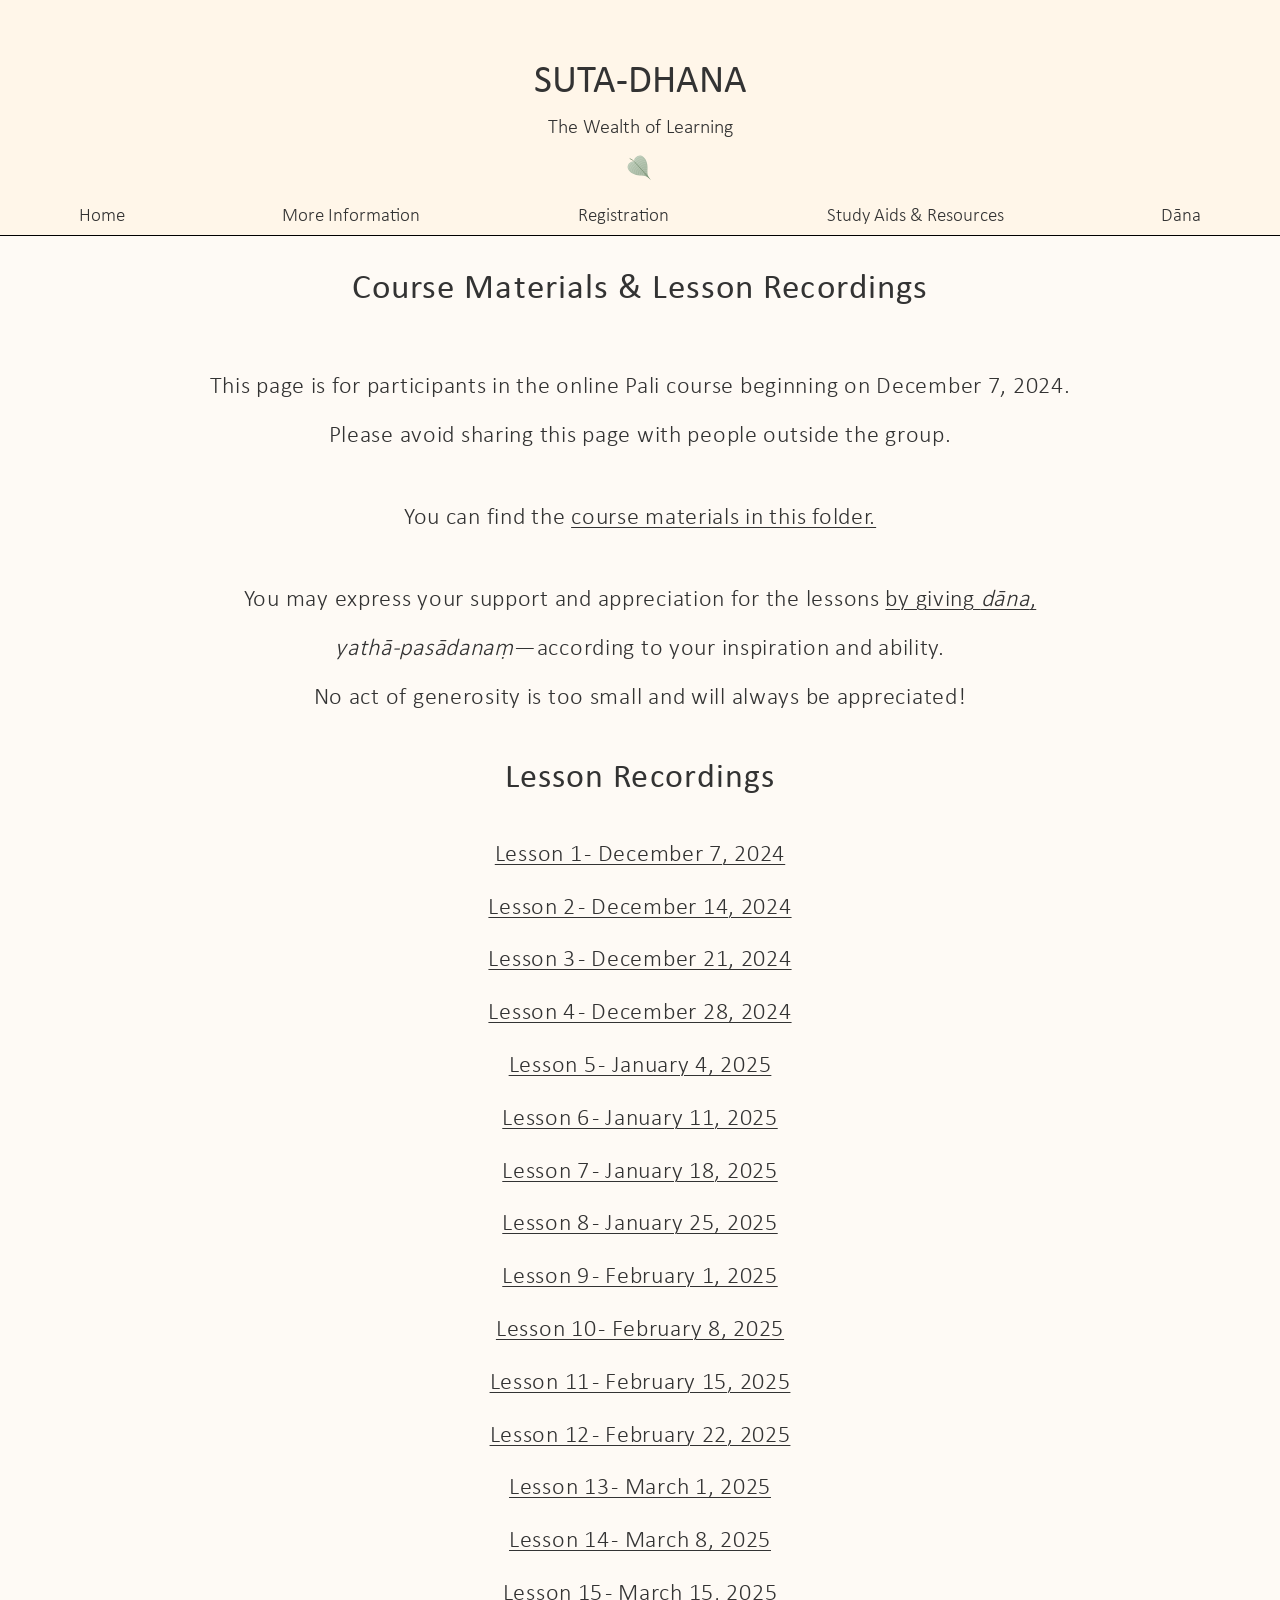
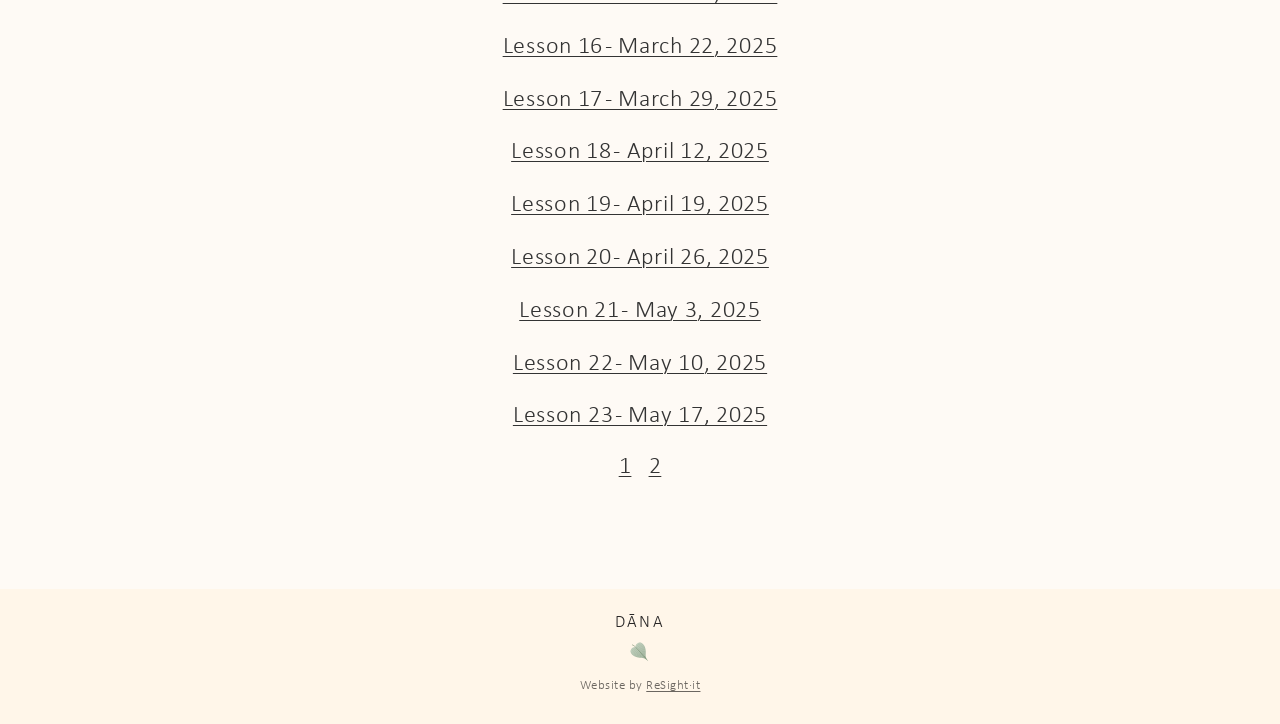
==== commit 5d3642c4: "Footer credit: Website by ReSight·it Co-Authored-By: Claude Sonnet 5.5 <noreply@anthropic.com> Claud" ====
--- a/1/index.html
+++ b/1/index.html
@@ -10,13 +10,13 @@
 <meta property="og:url" content="https://www.sutadhana.com/1">
 <meta name="google-site-verification" content="1Zi5jL2XU_an9RShy3Urpecro5rbOCZsxssGdljeDTs">
 <meta name="msvalidate.01" content="31045E5BEB0F0FA9DA4D48A73254A06D">
-<link rel="canonical" href="https://www.sutadhana.com/1">
+<link rel="canonical" href="https://www.sutadhana.com/1/">
 <meta name="robots" content="noindex">
 <link rel="icon" href="../assets/leaf.svg" type="image/svg+xml">
 <link rel="preconnect" href="https://fonts.googleapis.com">
 <link rel="preconnect" href="https://fonts.gstatic.com" crossorigin>
 <link href="https://fonts.googleapis.com/css2?family=Carlito:ital,wght@0,400;0,700;1,400&family=Heebo:wght@300&display=swap" rel="stylesheet">
-<link rel="stylesheet" href="../assets/style.css?v=8">
+<link rel="stylesheet" href="../assets/style.css?v=9">
 </head>
 <body>
 <a class="skip" href="#main">Skip to Main Content</a>
@@ -43,6 +43,7 @@
 <footer class="site-footer">
   <a href="../d%C4%81na/">DĀNA</a>
   <img src="../assets/leaf.svg" alt="" width="26" height="26">
+  <p class="credit">Website by <a href="https://resightit.com/?utm_source=sutadhana&utm_medium=footer&utm_campaign=website-credit" target="_blank" rel="noopener">ReSight·it</a></p>
 </footer>
 <script>try{if("scrollRestoration" in history)history.scrollRestoration="manual";if(!location.hash)window.scrollTo(0,0);}catch(e){}</script>
 <!-- Cloudflare Web Analytics --><script defer src='https://static.cloudflareinsights.com/beacon.min.js' data-cf-beacon='{"token": "a567cd92b4b54e6aac4dd3707e3bd36f"}'></script><!-- End Cloudflare Web Analytics -->
--- a/assets/style.css
+++ b/assets/style.css
@@ -180,3 +180,17 @@
 .form-msg.ok { background: #E3EEDF; color: #2F5233; }
 .form-msg.err { background: #F8E1DC; color: #7A2E1E; }
 .form-msg.err a { color: inherit; }
+
+/* Apple Pay link (shown only on Apple devices) */
+.dana-or { display: flex; align-items: center; gap: 12px; margin: 14px 0 12px; font-size: 15px; color: var(--muted); }
+.dana-or::before, .dana-or::after { content: ""; flex: 1; border-top: 1px solid var(--line); }
+.apple-pay-link { display: block; text-decoration: none; }
+.apple-pay-btn { display: block; height: 45px; border-radius: 23px; background: #000 no-repeat center / auto 21px url("data:image/svg+xml,%3Csvg xmlns='http://www.w3.org/2000/svg' viewBox='0 0 105 43'%3E%3Cpath fill='%23fff' d='M19.2 5.6c-1.2 1.4-3.1 2.5-5 2.4-.3-1.9.7-4 1.8-5.2C17.2 1.3 19.2.3 20.9.2c.2 2-.6 4-1.7 5.4zm1.7 2.7c-2.8-.2-5.1 1.6-6.4 1.6-1.3 0-3.3-1.5-5.5-1.5-2.8 0-5.4 1.7-6.9 4.2-3 5.1-.8 12.7 2.1 16.9 1.4 2.1 3.1 4.3 5.3 4.2 2.1-.1 2.9-1.4 5.5-1.4 2.5 0 3.3 1.4 5.5 1.3 2.3 0 3.7-2.1 5.1-4.1 1.6-2.3 2.2-4.6 2.3-4.7-.1 0-4.4-1.7-4.5-6.7 0-4.2 3.4-6.2 3.6-6.3-2-2.9-5-3.2-6.1-3.3z'/%3E%3Ctext x='35' y='31' fill='%23fff' font-family='-apple-system,Helvetica,Arial,sans-serif' font-size='27' font-weight='500'%3EPay%3C/text%3E%3C/svg%3E"); }
+@supports (-webkit-appearance: -apple-pay-button) {
+  .apple-pay-btn { -webkit-appearance: -apple-pay-button; -apple-pay-button-type: donate; -apple-pay-button-style: black; background: none; }
+}
+.apple-pay-link:hover .apple-pay-btn { opacity: .88; }
+
+.site-footer .credit { margin: 4px 0 0; font-family: var(--light); font-size: 13px; letter-spacing: .04em; color: #6b6660; }
+.site-footer .credit a { font-size: inherit; letter-spacing: inherit; color: inherit; text-decoration: underline; text-underline-offset: 2px; }
+.site-footer .credit a:hover { color: var(--accent); }
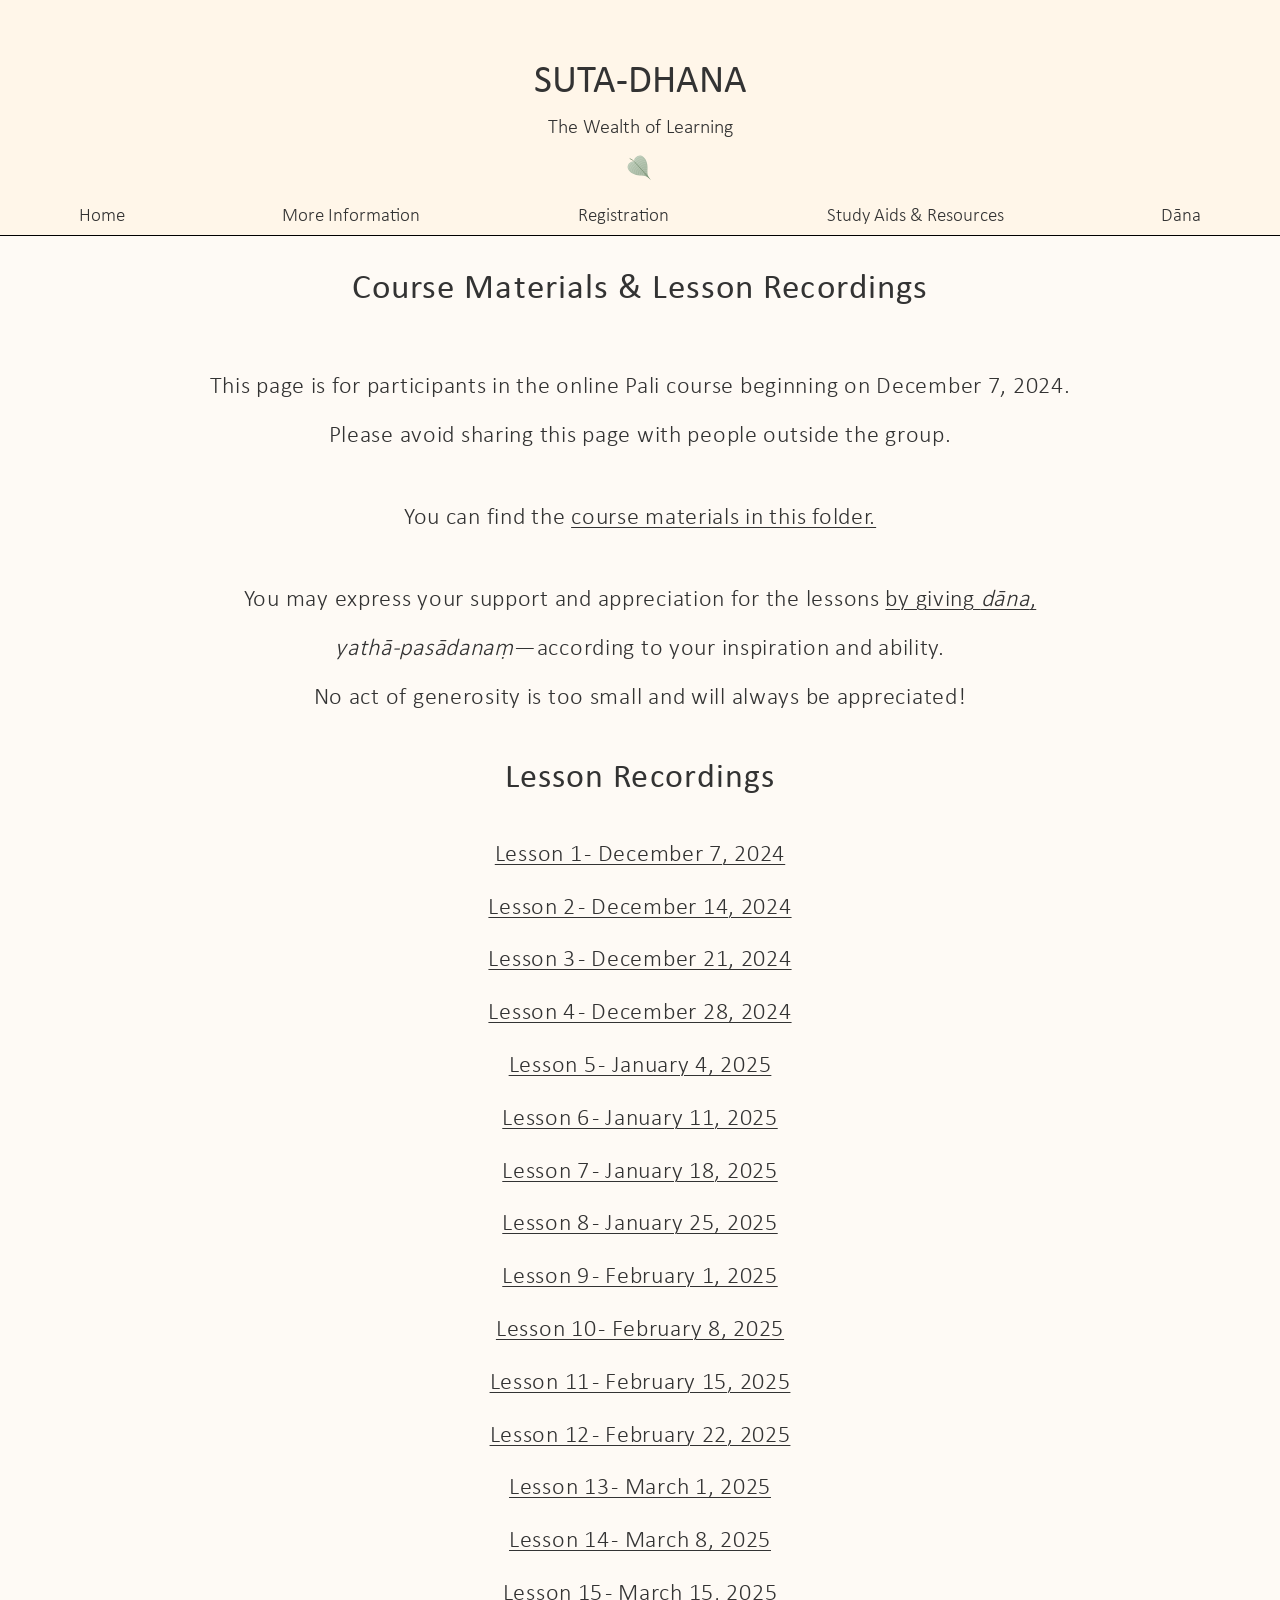
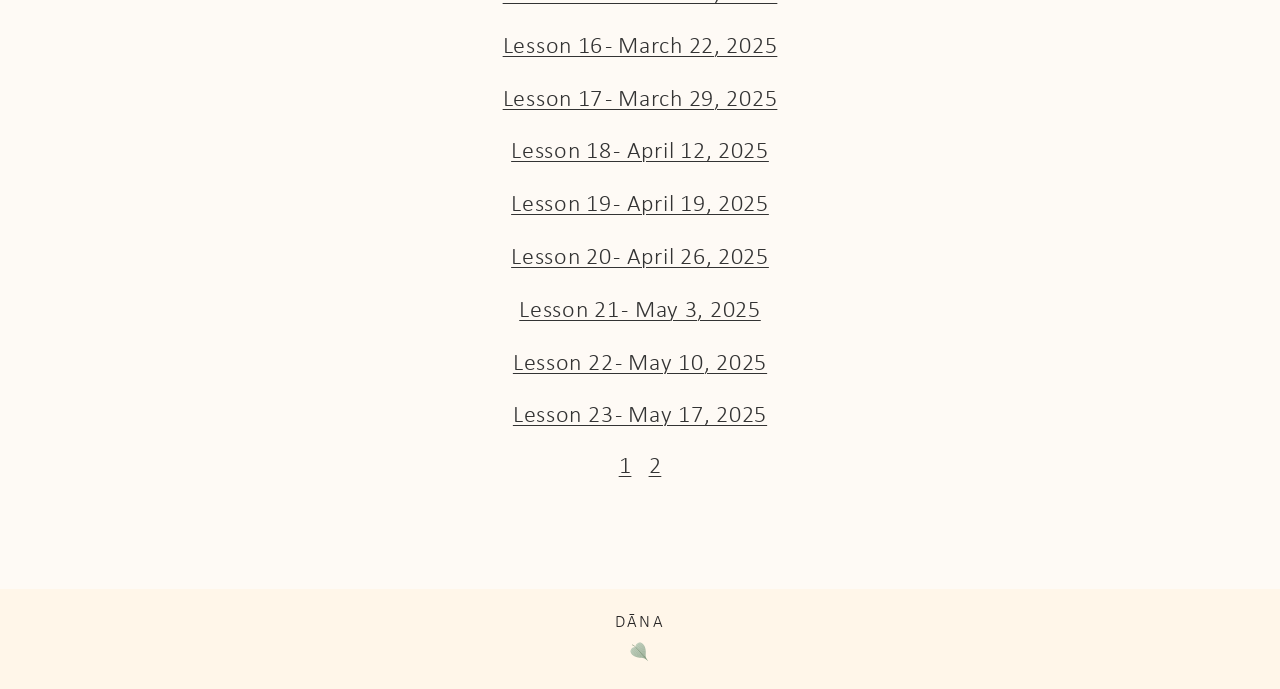
==== commit 31eaf738: "Remove the ReSight·it footer credit from the Pali site Co-Authored-By: Claude Sonnet 5.5 <noreply@an" ====
--- a/1/index.html
+++ b/1/index.html
@@ -16,7 +16,7 @@
 <link rel="preconnect" href="https://fonts.googleapis.com">
 <link rel="preconnect" href="https://fonts.gstatic.com" crossorigin>
 <link href="https://fonts.googleapis.com/css2?family=Carlito:ital,wght@0,400;0,700;1,400&family=Heebo:wght@300&display=swap" rel="stylesheet">
-<link rel="stylesheet" href="../assets/style.css?v=9">
+<link rel="stylesheet" href="../assets/style.css?v=8">
 </head>
 <body>
 <a class="skip" href="#main">Skip to Main Content</a>
@@ -43,7 +43,6 @@
 <footer class="site-footer">
   <a href="../d%C4%81na/">DĀNA</a>
   <img src="../assets/leaf.svg" alt="" width="26" height="26">
-  <p class="credit">Website by <a href="https://resightit.com/?utm_source=sutadhana&utm_medium=footer&utm_campaign=website-credit" target="_blank" rel="noopener">ReSight·it</a></p>
 </footer>
 <script>try{if("scrollRestoration" in history)history.scrollRestoration="manual";if(!location.hash)window.scrollTo(0,0);}catch(e){}</script>
 <!-- Cloudflare Web Analytics --><script defer src='https://static.cloudflareinsights.com/beacon.min.js' data-cf-beacon='{"token": "a567cd92b4b54e6aac4dd3707e3bd36f"}'></script><!-- End Cloudflare Web Analytics -->
--- a/assets/style.css
+++ b/assets/style.css
@@ -190,7 +190,3 @@
   .apple-pay-btn { -webkit-appearance: -apple-pay-button; -apple-pay-button-type: donate; -apple-pay-button-style: black; background: none; }
 }
 .apple-pay-link:hover .apple-pay-btn { opacity: .88; }
-
-.site-footer .credit { margin: 4px 0 0; font-family: var(--light); font-size: 13px; letter-spacing: .04em; color: #6b6660; }
-.site-footer .credit a { font-size: inherit; letter-spacing: inherit; color: inherit; text-decoration: underline; text-underline-offset: 2px; }
-.site-footer .credit a:hover { color: var(--accent); }
